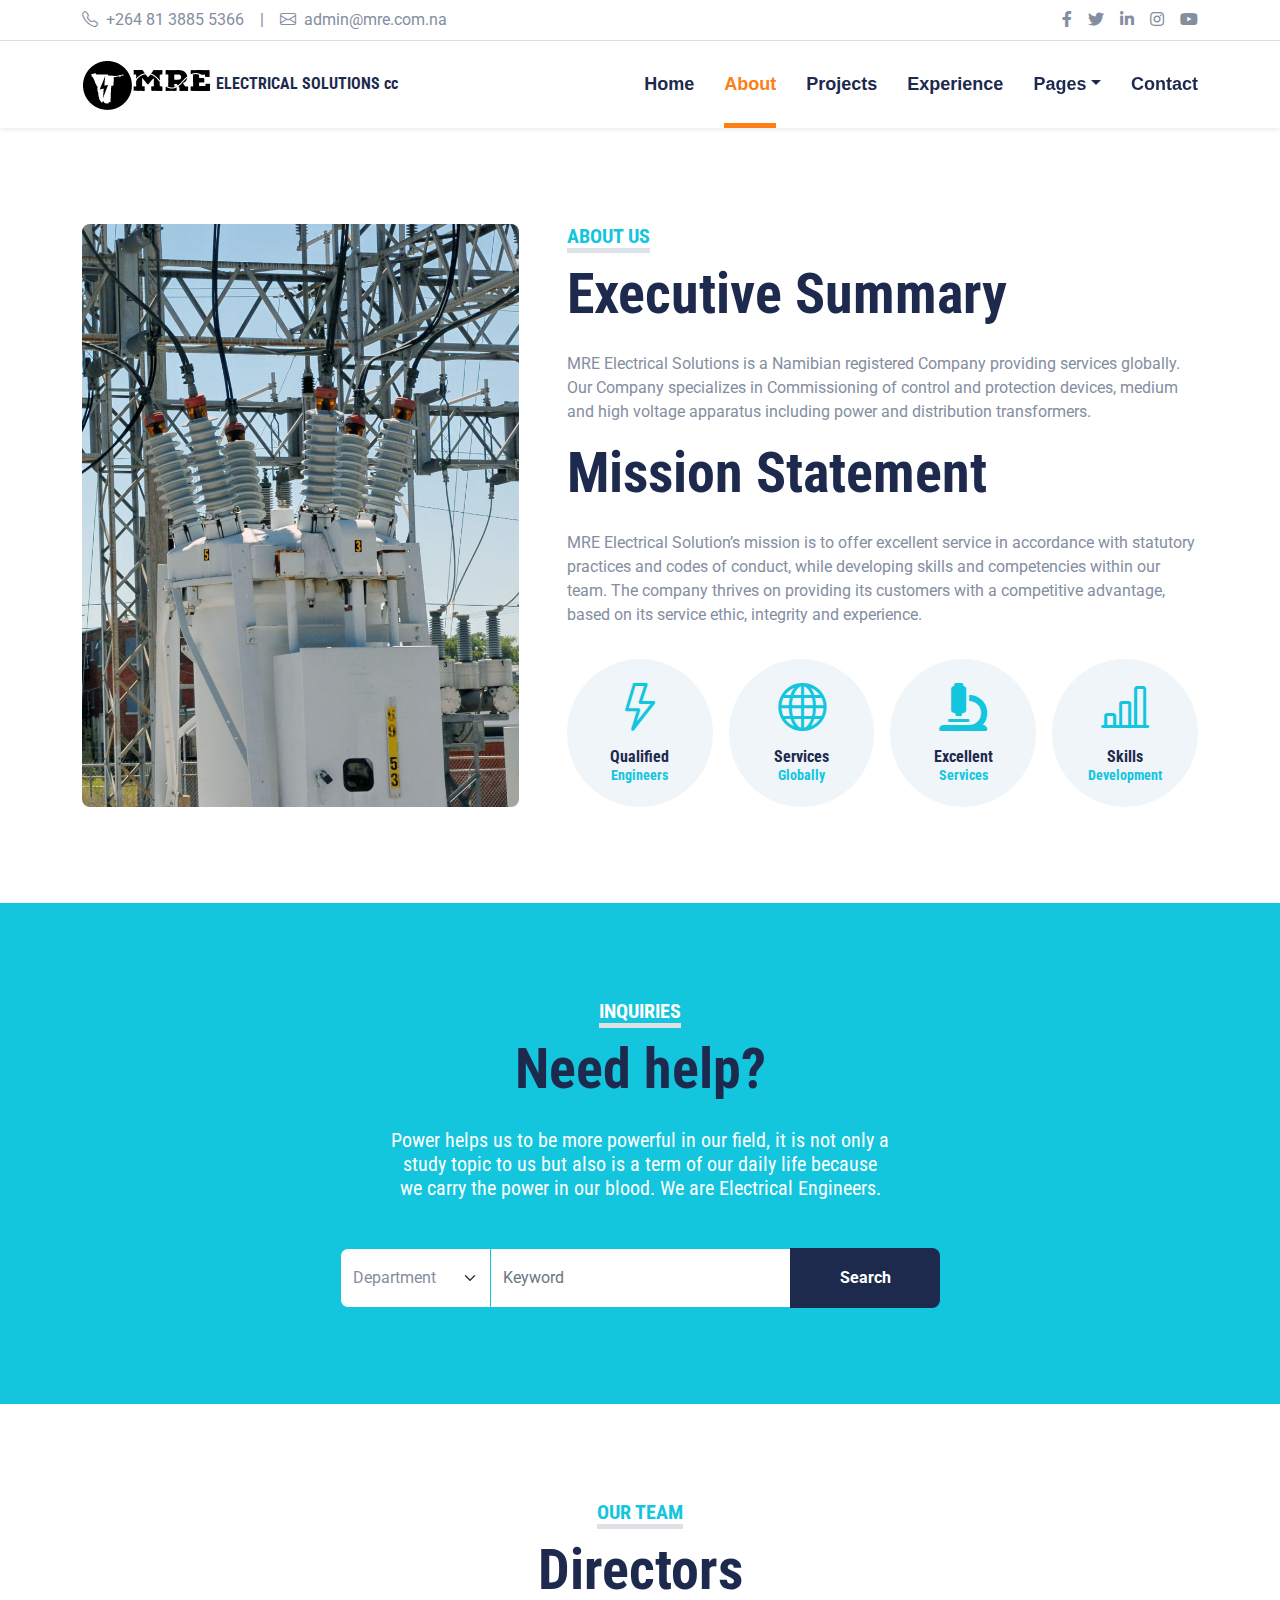
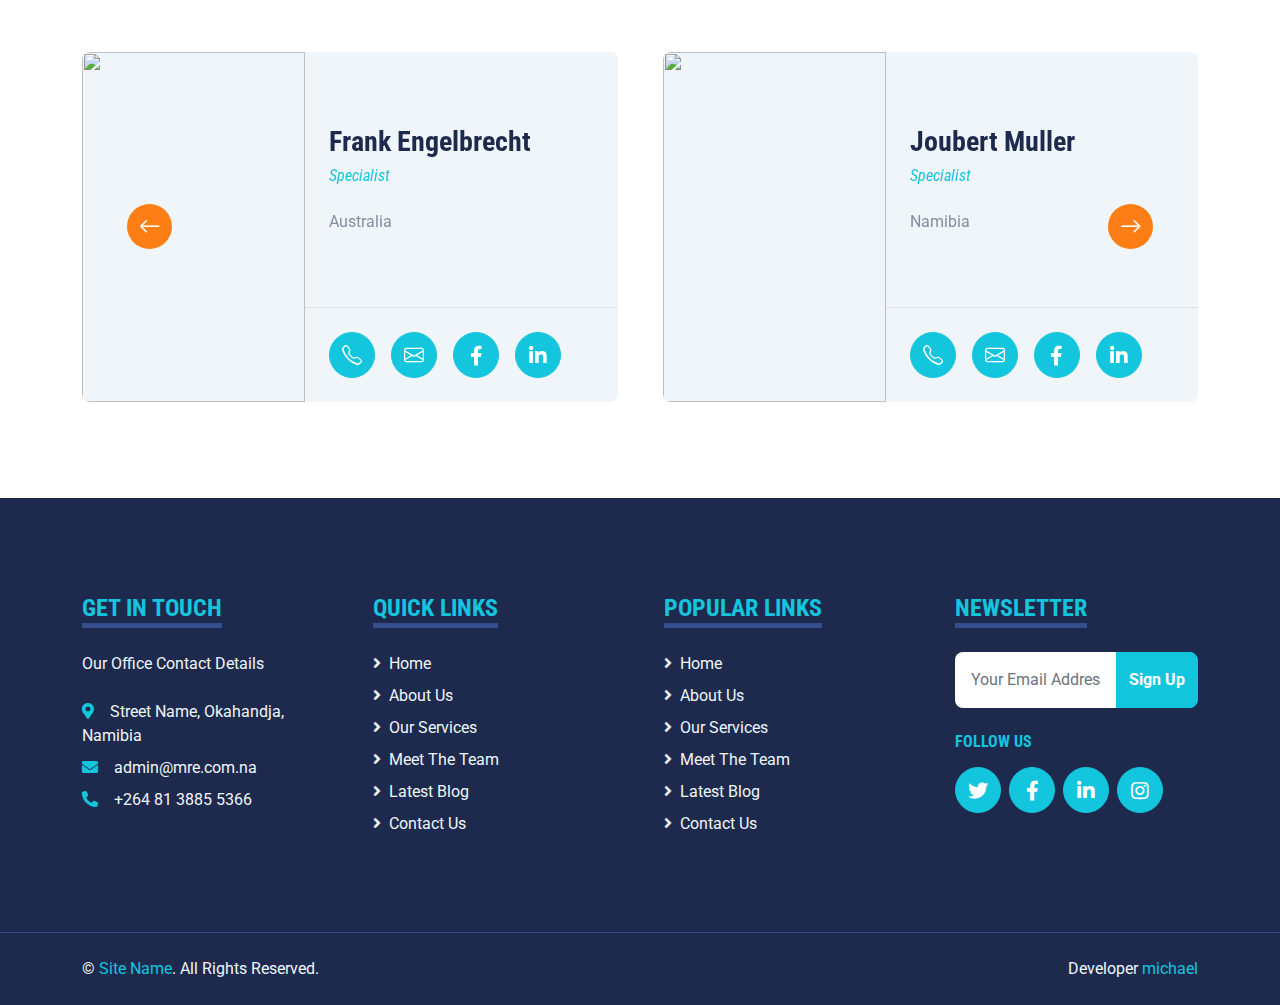
==== about.html @ 2fb77c23 "Add files via upload" ====
<!DOCTYPE html>
<html lang="en">

<head>
    <meta charset="utf-8">
    <title>MRE Electrical Solutions Africa</title>
    <meta content="width=device-width, initial-scale=1.0" name="viewport">
    <meta content="Free HTML Templates" name="keywords">
    <meta content="Free HTML Templates" name="description">

    <!-- Favicon -->
    <link href="img/favicon.ico" rel="icon">

    <!-- Google Web Fonts -->
    <link rel="preconnect" href="https://fonts.gstatic.com">
    <link href="https://fonts.googleapis.com/css2?family=Roboto+Condensed:wght@400;700&family=Roboto:wght@400;700&display=swap" rel="stylesheet">  

    <!-- Icon Font Stylesheet -->
    <link href="https://cdnjs.cloudflare.com/ajax/libs/font-awesome/5.15.0/css/all.min.css" rel="stylesheet">
    <link href="https://cdn.jsdelivr.net/npm/bootstrap-icons@1.4.1/font/bootstrap-icons.css" rel="stylesheet">

    <!-- Libraries Stylesheet -->
    <link href="lib/owlcarousel/assets/owl.carousel.min.css" rel="stylesheet">
    <link href="lib/tempusdominus/css/tempusdominus-bootstrap-4.min.css" rel="stylesheet" />

    <!-- Customized Bootstrap Stylesheet -->
    <link href="css/bootstrap.min.css" rel="stylesheet">

    <!-- Template Stylesheet -->
    <link href="css/style.css" rel="stylesheet">
</head>

<body>
    <!-- Topbar Start -->
    <div class="container-fluid py-2 border-bottom d-none d-lg-block">
        <div class="container">
            <div class="row">
                <div class="col-md-6 text-center text-lg-start mb-2 mb-lg-0">
                    <div class="d-inline-flex align-items-center">
                        <a class="text-decoration-none text-body pe-3" href=""><i class="bi bi-telephone me-2"></i>+264 81 3885 5366</a>
                        <span class="text-body">|</span>
                        <a class="text-decoration-none text-body px-3" href=""><i class="bi bi-envelope me-2"></i>admin@mre.com.na</a>
                    </div>
                </div>
                <div class="col-md-6 text-center text-lg-end">
                    <div class="d-inline-flex align-items-center">
                        <a class="text-body px-2" href="">
                            <i class="fab fa-facebook-f"></i>
                        </a>
                        <a class="text-body px-2" href="">
                            <i class="fab fa-twitter"></i>
                        </a>
                        <a class="text-body px-2" href="">
                            <i class="fab fa-linkedin-in"></i>
                        </a>
                        <a class="text-body px-2" href="">
                            <i class="fab fa-instagram"></i>
                        </a>
                        <a class="text-body ps-2" href="">
                            <i class="fab fa-youtube"></i>
                        </a>
                    </div>
                </div>
            </div>
        </div>
    </div>
    <!-- Topbar End -->


    <!-- Navbar Start -->
    <div class="container-fluid sticky-top bg-white shadow-sm mb-5">
        <div class="container">
            <nav class="navbar navbar-expand-lg bg-white navbar-light py-3 py-lg-0">
                <a href="index.html" class="navbar-brand">
                    <h1 class="m-0 fs-6 text-dark-bg-subtle"><img src="img/logo.png" class="img-fluid" alt="...">  ELECTRICAL SOLUTIONS cc</h1>
                </a>
                <button class="navbar-toggler" type="button" data-bs-toggle="collapse" data-bs-target="#navbarCollapse">
                    <span class="navbar-toggler-icon"></span>
                </button>
                <div class="collapse navbar-collapse" id="navbarCollapse">
                    <div class="navbar-nav ms-auto py-0">
                        <a href="index.html" class="nav-item nav-link">Home</a>
                        <a href="about.html" class="nav-item nav-link active">About</a>
                        <a href="projects.html" class="nav-item nav-link">Projects</a>
                        <a href="Experience.html" class="nav-item nav-link">Experience</a>
                        <div class="nav-item dropdown">
                            <a href="#" class="nav-link dropdown-toggle" data-bs-toggle="dropdown">Pages</a>
                            <div class="dropdown-menu m-0">
                                <a href="resources.html" class="dropdown-item">Resources</a>
                                <a href="team.html" class="dropdown-item">Our Team</a>
                                <a href="testimonial.html" class="dropdown-item">Testimonial</a>
                                <a href="appointment.html" class="dropdown-item">Appointment</a>
                                <a href="search.html" class="dropdown-item">Search</a>
                            </div>
                        </div>
                        <a href="contact.html" class="nav-item nav-link">Contact</a>
                    </div>
                </div>
            </nav>
        </div>
    </div>
    <!-- Navbar End -->


    <!-- About Start -->
    <div class="container-fluid py-5">
        <div class="container">
            <div class="row gx-5">
                <div class="col-lg-5 mb-5 mb-lg-0" style="min-height: 500px;">
                    <div class="position-relative h-100">
                        <img class="position-absolute w-100 h-100 rounded" src="img/about.png" style="object-fit: cover;">
                    </div>
                </div>
                <div class="col-lg-7">
                    <div class="mb-4">
                        <h5 class="d-inline-block text-primary text-uppercase border-bottom border-5">About Us</h5>
                        <h1 class="display-4">Executive Summary</h1>
                    </div>
                    <p> MRE Electrical Solutions is a Namibian registered Company providing services globally. Our Company specializes in Commissioning of control and protection devices, medium and high voltage apparatus including power and distribution transformers.
                    </p>
                    <div class="mb-4">
                        <h1 class="display-4">Mission Statement</h1>
                    </div>
                    <p>  MRE Electrical Solution’s mission is to offer excellent service in accordance with statutory practices and codes of conduct, while developing skills and competencies within our team. The company thrives on providing its customers with a competitive advantage, based on its service ethic, integrity and experience.
                    </p>
                    <div class="row g-3 pt-3">
                        <div class="col-sm-3 col-6">
                            <div class="bg-light text-center rounded-circle py-4">
                                <i class="fa fa-3x bi bi-lightning text-primary mb-3"></i>
                                <h6 class="mb-0">Qualified<small class="d-block text-primary">Engineers</small></h6>
                            </div>
                        </div>
                        <div class="col-sm-3 col-6">
                            <div class="bg-light text-center rounded-circle py-4">
                                <i class="fa fa-3x bi bi-globe text-primary mb-3"></i>
                                <h6 class="mb-0">Services<small class="d-block text-primary">Globally</small></h6>
                            </div>
                        </div>
                        <div class="col-sm-3 col-6">
                            <div class="bg-light text-center rounded-circle py-4">
                                <i class="fa fa-3x fa-microscope text-primary mb-3"></i>
                                <h6 class="mb-0">Excellent<small class="d-block text-primary">Services</small></h6>
                            </div>
                        </div>
                        <div class="col-sm-3 col-6">
                            <div class="bg-light text-center rounded-circle py-4">
                                <i class="fa fa-3x bi bi-bar-chart-line text-primary mb-3"></i>
                                <h6 class="mb-0">Skills<small class="d-block text-primary">Development</small></h6>
                            </div>
                        </div>
                    </div>
                </div>
            </div>
        </div>
    </div>
    <!-- About End -->


    <!-- Search Start -->
    <div class="container-fluid bg-primary my-5 py-5">
        <div class="container py-5">
            <div class="text-center mx-auto mb-5" style="max-width: 500px;">
                <h5 class="d-inline-block text-white text-uppercase border-bottom border-5">Inquiries</h5>
                <h1 class="display-4 mb-4">Need help?</h1>
                <h5 class="text-white fw-normal">Power helps us to be more powerful in our field, it is not only a study topic to us but also is a term of our daily life because we carry the power in our blood. We are Electrical Engineers.</h5>
            </div>
            <div class="mx-auto" style="width: 100%; max-width: 600px;">
                <div class="input-group">
                    <select class="form-select border-primary w-25" style="height: 60px;">
                        <option selected>Department</option>
                        <option value="1">Power & Electrical</option>
                        <option value="2">Electronics</option>
                        <option value="3">Software</option>
                    </select>
                    <input type="text" class="form-control border-primary w-50" placeholder="Keyword">
                    <button class="btn btn-dark border-0 w-25">Search</button>
                </div>
            </div>
        </div>
    </div>
    <!-- Search End -->


    <!-- Team Start -->
    <div class="container-fluid py-5">
        <div class="container">
            <div class="text-center mx-auto mb-5" style="max-width: 500px;">
                <h5 class="d-inline-block text-primary text-uppercase border-bottom border-5">Our Team</h5>
                <h1 class="display-4">Directors</h1>
            </div>
            <div class="owl-carousel team-carousel position-relative">
                <div class="team-item">
                    <div class="row g-0 bg-light rounded overflow-hidden">
                        <div class="col-12 col-sm-5 h-100">
                            <img class="img-fluid h-100" src="img/team-1.png" style="object-fit: cover;">
                        </div>
                        <div class="col-12 col-sm-7 h-100 d-flex flex-column">
                            <div class="mt-auto p-4">
                                <h3>Frank Engelbrecht</h3>
                                <h6 class="fw-normal fst-italic text-primary mb-4">Specialist</h6>
                                <p class="m-0">Australia</p>
                            </div>
                            <div class="d-flex mt-auto border-top p-4">
                                <a class="btn btn-lg btn-primary btn-lg-square rounded-circle me-3" href="#"><i class="bi bi-telephone"></i></a>
                                <a class="btn btn-lg btn-primary btn-lg-square rounded-circle me-3" href="#"><i class="bi bi-envelope"></i></a>
                                <a class="btn btn-lg btn-primary btn-lg-square rounded-circle me-3" href="#"><i class="fab fa-facebook-f"></i></a>
                                <a class="btn btn-lg btn-primary btn-lg-square rounded-circle" href="#"><i class="fab fa-linkedin-in"></i></a>
                            </div>
                        </div>
                    </div>
                </div>
                <div class="team-item">
                    <div class="row g-0 bg-light rounded overflow-hidden">
                        <div class="col-12 col-sm-5 h-100">
                            <img class="img-fluid h-100" src="img/team-2.png" style="object-fit: cover;">
                        </div>
                        <div class="col-12 col-sm-7 h-100 d-flex flex-column">
                            <div class="mt-auto p-4">
                                <h3>Joubert Muller</h3>
                                <h6 class="fw-normal fst-italic text-primary mb-4">Specialist</h6>
                                <p class="m-0">Namibia</p>
                            </div>
                            <div class="d-flex mt-auto border-top p-4">
                                <a class="btn btn-lg btn-primary btn-lg-square rounded-circle me-3" href="#"><i class="bi bi-telephone"></i></a>
                                <a class="btn btn-lg btn-primary btn-lg-square rounded-circle me-3" href="#"><i class="bi bi-envelope"></i></a>
                                <a class="btn btn-lg btn-primary btn-lg-square rounded-circle me-3" href="#"><i class="fab fa-facebook-f"></i></a>
                                <a class="btn btn-lg btn-primary btn-lg-square rounded-circle" href="#"><i class="fab fa-linkedin-in"></i></a>
                            </div>
                        </div>
                    </div>
                </div>
                <div class="team-item">
                    <div class="row g-0 bg-light rounded overflow-hidden">
                        <div class="col-12 col-sm-5 h-100">
                            <img class="img-fluid h-100" src="img/team-3.png" style="object-fit: cover;">
                        </div>
                        <div class="col-12 col-sm-7 h-100 d-flex flex-column">
                            <div class="mt-auto p-4">
                                <h3>Nico Ranft</h3>
                                <h6 class="fw-normal fst-italic text-primary mb-4">Specialist</h6>
                                <p class="m-0">South Africa</p>
                            </div>
                            <div class="d-flex mt-auto border-top p-4">
                                <a class="btn btn-lg btn-primary btn-lg-square rounded-circle me-3" href="#"><i class="bi bi-telephone"></i></a>
                                <a class="btn btn-lg btn-primary btn-lg-square rounded-circle me-3" href="#"><i class="bi bi-envelope"></i></a>
                                <a class="btn btn-lg btn-primary btn-lg-square rounded-circle me-3" href="#"><i class="fab fa-facebook-f"></i></a>
                                <a class="btn btn-lg btn-primary btn-lg-square rounded-circle" href="#"><i class="fab fa-linkedin-in"></i></a>
                            </div>
                        </div>
                    </div>
                </div>
            </div>
        </div>
    </div>
    <!-- Team End -->


    <!-- Footer Start -->
    <div class="container-fluid bg-dark text-light mt-5 py-5">
        <div class="container py-5">
            <div class="row g-5">
                <div class="col-lg-3 col-md-6">
                    <h4 class="d-inline-block text-primary text-uppercase border-bottom border-5 border-secondary mb-4">Get In Touch</h4>
                    <p class="mb-4">Our Office Contact Details</p>
                    <p class="mb-2"><i class="fa fa-map-marker-alt text-primary me-3"></i>Street Name, Okahandja, Namibia</p>
                    <p class="mb-2"><i class="fa fa-envelope text-primary me-3"></i>admin@mre.com.na</p>
                    <p class="mb-0"><i class="fa fa-phone-alt text-primary me-3"></i>+264 81 3885 5366</p>
                </div>
                <div class="col-lg-3 col-md-6">
                    <h4 class="d-inline-block text-primary text-uppercase border-bottom border-5 border-secondary mb-4">Quick Links</h4>
                    <div class="d-flex flex-column justify-content-start">
                        <a class="text-light mb-2" href="#"><i class="fa fa-angle-right me-2"></i>Home</a>
                        <a class="text-light mb-2" href="#"><i class="fa fa-angle-right me-2"></i>About Us</a>
                        <a class="text-light mb-2" href="#"><i class="fa fa-angle-right me-2"></i>Our Services</a>
                        <a class="text-light mb-2" href="#"><i class="fa fa-angle-right me-2"></i>Meet The Team</a>
                        <a class="text-light mb-2" href="#"><i class="fa fa-angle-right me-2"></i>Latest Blog</a>
                        <a class="text-light" href="#"><i class="fa fa-angle-right me-2"></i>Contact Us</a>
                    </div>
                </div>
                <div class="col-lg-3 col-md-6">
                    <h4 class="d-inline-block text-primary text-uppercase border-bottom border-5 border-secondary mb-4">Popular Links</h4>
                    <div class="d-flex flex-column justify-content-start">
                        <a class="text-light mb-2" href="#"><i class="fa fa-angle-right me-2"></i>Home</a>
                        <a class="text-light mb-2" href="#"><i class="fa fa-angle-right me-2"></i>About Us</a>
                        <a class="text-light mb-2" href="#"><i class="fa fa-angle-right me-2"></i>Our Services</a>
                        <a class="text-light mb-2" href="#"><i class="fa fa-angle-right me-2"></i>Meet The Team</a>
                        <a class="text-light mb-2" href="#"><i class="fa fa-angle-right me-2"></i>Latest Blog</a>
                        <a class="text-light" href="#"><i class="fa fa-angle-right me-2"></i>Contact Us</a>
                    </div>
                </div>
                <div class="col-lg-3 col-md-6">
                    <h4 class="d-inline-block text-primary text-uppercase border-bottom border-5 border-secondary mb-4">Newsletter</h4>
                    <form action="">
                        <div class="input-group">
                            <input type="text" class="form-control p-3 border-0" placeholder="Your Email Address">
                            <button class="btn btn-primary">Sign Up</button>
                        </div>
                    </form>
                    <h6 class="text-primary text-uppercase mt-4 mb-3">Follow Us</h6>
                    <div class="d-flex">
                        <a class="btn btn-lg btn-primary btn-lg-square rounded-circle me-2" href="#"><i class="fab fa-twitter"></i></a>
                        <a class="btn btn-lg btn-primary btn-lg-square rounded-circle me-2" href="#"><i class="fab fa-facebook-f"></i></a>
                        <a class="btn btn-lg btn-primary btn-lg-square rounded-circle me-2" href="#"><i class="fab fa-linkedin-in"></i></a>
                        <a class="btn btn-lg btn-primary btn-lg-square rounded-circle" href="#"><i class="fab fa-instagram"></i></a>
                    </div>
                </div>
            </div>
        </div>
    </div>
    <div class="container-fluid bg-dark text-light border-top border-secondary py-4">
        <div class="container">
            <div class="row g-5">
                <div class="col-md-6 text-center text-md-start">
                    <p class="mb-md-0">&copy; <a class="text-primary" href="#">Site Name</a>. All Rights Reserved.</p>
                </div>
                <div class="col-md-6 text-center text-md-end">
                    <p class="mb-0">Developer <a class="text-primary" href="">michael</a></p>
                </div>
            </div>
        </div>
    </div>
    <!-- Footer End -->


    <!-- Back to Top -->
    <a href="#" class="btn btn-lg btn-primary btn-lg-square back-to-top"><i class="bi bi-arrow-up"></i></a>


    <!-- JavaScript Libraries -->
    <script src="https://code.jquery.com/jquery-3.4.1.min.js"></script>
    <script src="https://cdn.jsdelivr.net/npm/bootstrap@5.0.0/dist/js/bootstrap.bundle.min.js"></script>
    <script src="lib/easing/easing.min.js"></script>
    <script src="lib/waypoints/waypoints.min.js"></script>
    <script src="lib/owlcarousel/owl.carousel.min.js"></script>
    <script src="lib/tempusdominus/js/moment.min.js"></script>
    <script src="lib/tempusdominus/js/moment-timezone.min.js"></script>
    <script src="lib/tempusdominus/js/tempusdominus-bootstrap-4.min.js"></script>

    <!-- Template Javascript -->
    <script src="js/main.js"></script>
</body>

</html>
---- css/style.css ----
/********** Template CSS **********/
:root {
    --primary: #fd7e14;
    --secondary: #354F8E;
    --light: #EFF5F9;
    --dark: #1D2A4D;
}

.btn {
    font-weight: 700;
    transition: .5s;
}

.btn:hover {
    -webkit-box-shadow: 0 8px 6px -6px #555555;
    -moz-box-shadow: 0 8px 6px -6px #555555;
    box-shadow: 0 8px 6px -6px #555555;
}

.btn-primary {
    color: #FFFFFF;
}

.btn-square {
    width: 36px;
    height: 36px;
}

.btn-sm-square {
    width: 28px;
    height: 28px;
}

.btn-lg-square {
    width: 46px;
    height: 46px;
}

.btn-square,
.btn-sm-square,
.btn-lg-square {
    padding-left: 0;
    padding-right: 0;
    text-align: center;
}

.back-to-top {
    position: fixed;
    display: none;
    right: 30px;
    bottom: 0;
    border-radius: 50% 50% 0 0;
    z-index: 99;
}

.navbar-light .navbar-nav .nav-link {
    font-family: 'Jost', sans-serif;
    position: relative;
    margin-left: 30px;
    padding: 30px 0;
    font-size: 18px;
    font-weight: 700;
    color: var(--dark);
    outline: none;
    transition: .5s;
}

.navbar-light .navbar-nav .nav-link:hover,
.navbar-light .navbar-nav .nav-link.active {
    color: var(--primary);
}

@media (min-width: 992px) {
    .navbar-light .navbar-nav .nav-link::before {
        position: absolute;
        content: "";
        width: 0;
        height: 5px;
        bottom: 0;
        left: 50%;
        background: var(--primary);
        transition: .5s;
    }

    .navbar-light .navbar-nav .nav-link:hover::before,
    .navbar-light .navbar-nav .nav-link.active::before {
        width: 100%;
        left: 0;
    }
}

@media (max-width: 991.98px) {
    .navbar-light .navbar-nav .nav-link  {
        margin-left: 0;
        padding: 10px 0;
    }
}

.hero-header {
    background: url(../img/hero.png) top right no-repeat;
    background-size: cover;
}

.service-item {
    position: relative;
    height: 350px;
    padding: 0 30px;
    transition: .5s;
}

.service-item .service-icon {
    width: 150px;
    height: 100px;
    display: flex;
    align-items: center;
    justify-content: center;
    background: var(--primary);
    border-radius: 50%;
    transform: rotate(-14deg);
}

.service-item .service-icon i {
    transform: rotate(15deg);
}

.service-item a.btn {
    position: absolute;
    width: 60px;
    bottom: -48px;
    left: 50%;
    margin-left: -30px;
    opacity: 0;
}

.service-item:hover a.btn {
    bottom: -24px;
    opacity: 1;
}

.price-carousel::after {
    position: absolute;
    content: "";
    width: 100%;
    height: 50%;
    bottom: 0;
    left: 0;
    background: var(--primary);
    border-radius: 8px 8px 50% 50%;
    z-index: -1;
}

.price-carousel .owl-nav {
    margin-top: 35px;
    width: 100%;
    text-align: center;
    display: flex;
    justify-content: center;
}

.price-carousel .owl-nav .owl-prev,
.price-carousel .owl-nav .owl-next{
    position: relative;
    margin: 0 5px;
    width: 45px;
    height: 45px;
    display: flex;
    align-items: center;
    justify-content: center;
    color: var(--primary);
    background: #FFFFFF;
    font-size: 22px;
    border-radius: 45px;
    transition: .5s;
}

.price-carousel .owl-nav .owl-prev:hover,
.price-carousel .owl-nav .owl-next:hover {
    color: var(--dark);
}

@media (min-width: 576px) {
    .team-item .row {
        height: 350px;
    }
}

.team-carousel .owl-nav {
    position: absolute;
    padding: 0 45px;
    width: 100%;
    height: 45px;
    top: calc(50% - 22.5px);
    left: 0;
    display: flex;
    justify-content: space-between;
}

.team-carousel .owl-nav .owl-prev,
.team-carousel .owl-nav .owl-next {
    position: relative;
    width: 45px;
    height: 45px;
    display: flex;
    align-items: center;
    justify-content: center;
    color: #FFFFFF;
    background: var(--primary);
    border-radius: 45px;
    font-size: 22px;
    transition: .5s;
}

.team-carousel .owl-nav .owl-prev:hover,
.team-carousel .owl-nav .owl-next:hover {
    background: var(--dark);
}

.testimonial-carousel .owl-dots {
    margin-top: 15px;
    display: flex;
    align-items: center;
    justify-content: center;
}

.testimonial-carousel .owl-dot {
    position: relative;
    display: inline-block;
    margin: 0 5px;
    width: 20px;
    height: 20px;
    background: var(--light);
    border: 2px solid var(--primary);
    border-radius: 20px;
    transition: .5s;
}

.testimonial-carousel .owl-dot.active {
    width: 40px;
    height: 40px;
    background: var(--primary);
}

.testimonial-carousel .owl-item img {
    width: 150px;
    height: 150px;
}
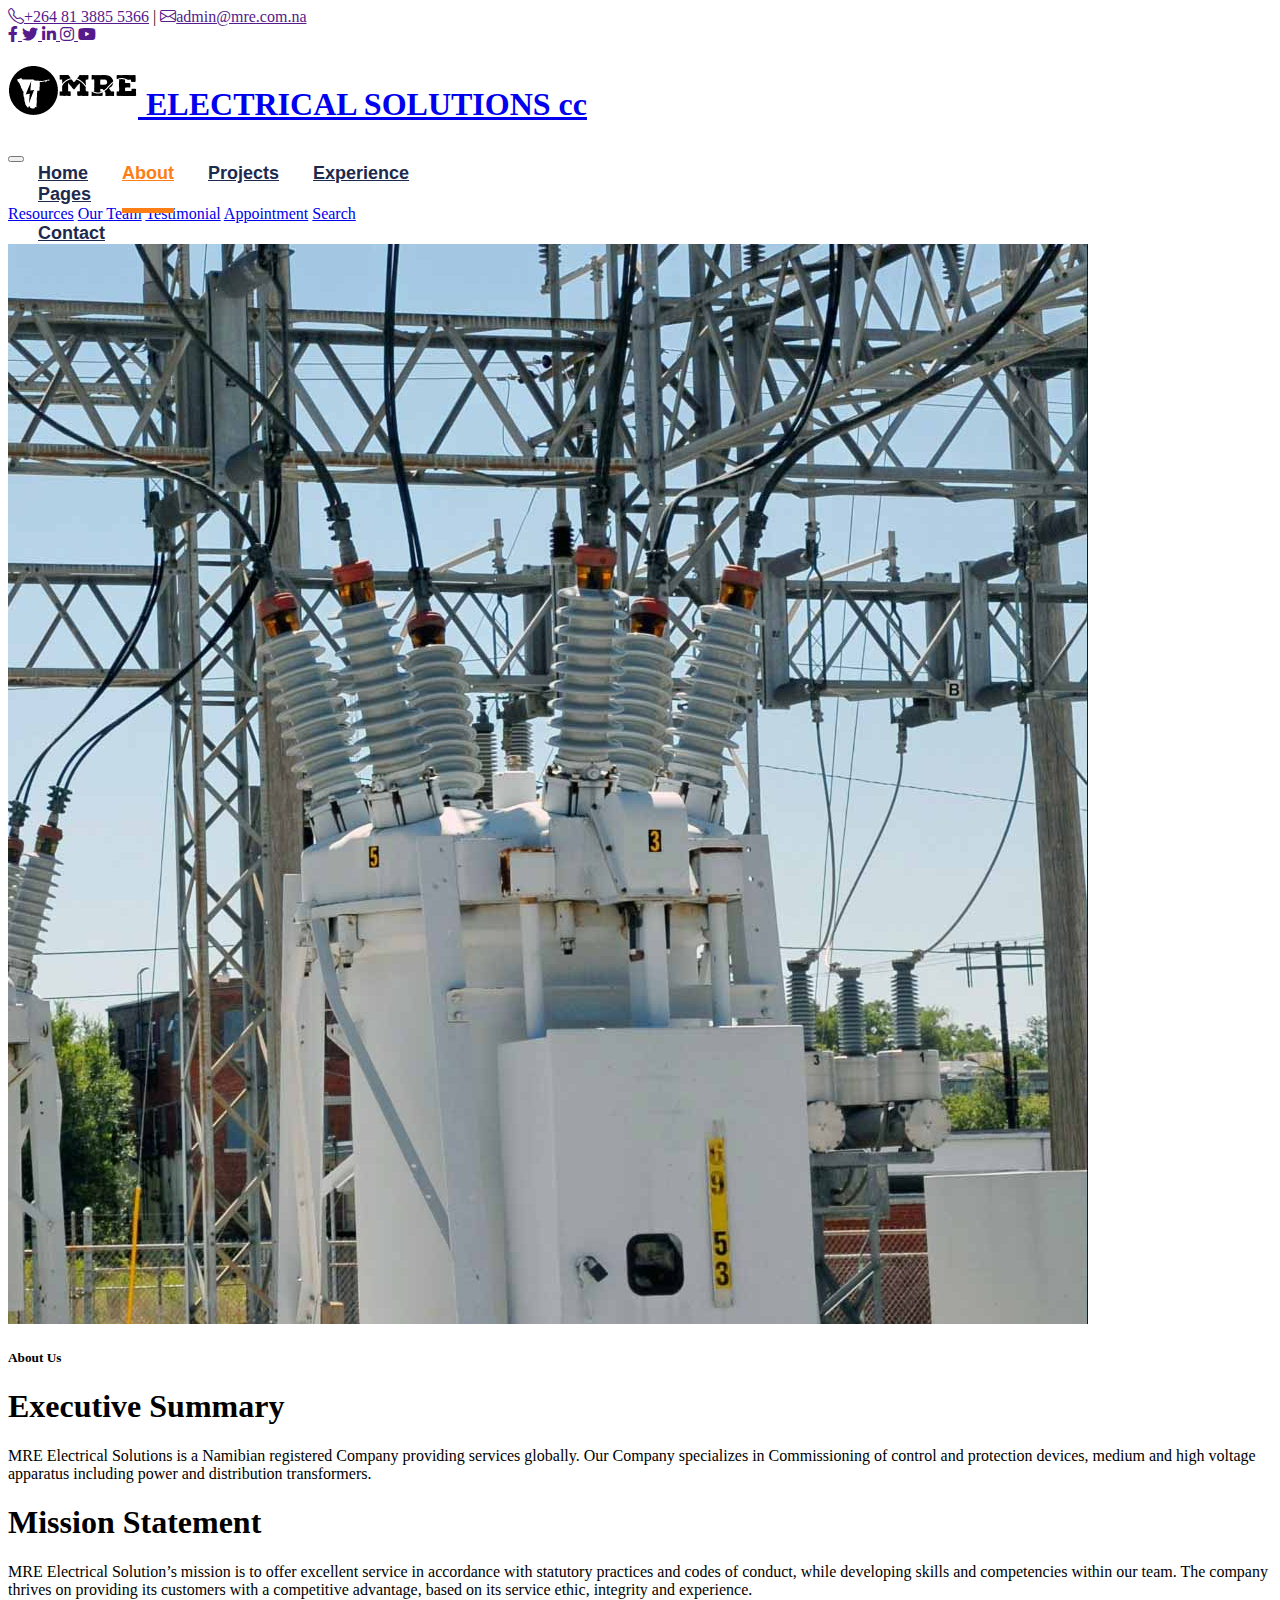
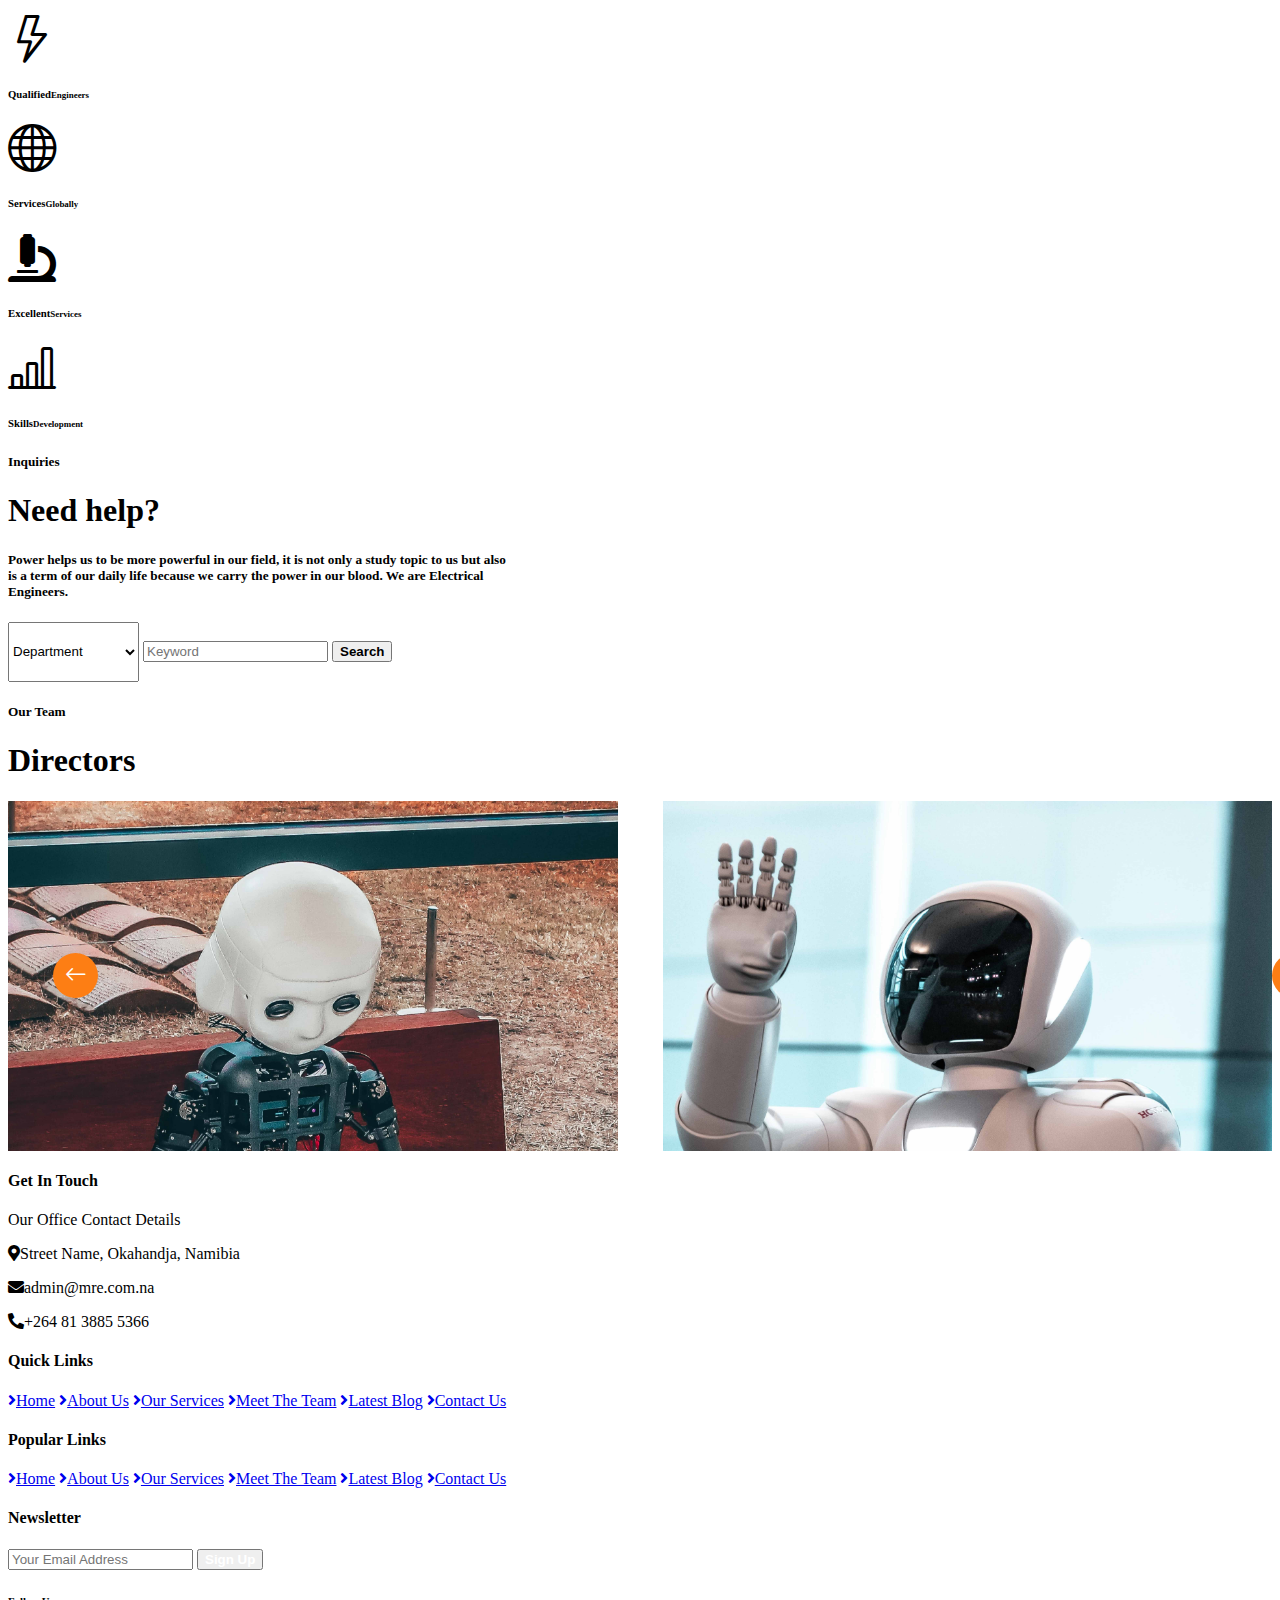
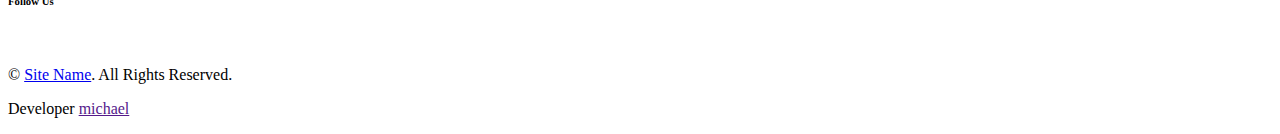
==== commit 8d20f30e: "Add files via upload" ====
--- a/about.html
+++ b/about.html
@@ -102,13 +102,13 @@
     <!-- Navbar End -->
 
 
-    <!-- About Start -->
+    <!-- mre about Start -->
     <div class="container-fluid py-5">
         <div class="container">
             <div class="row gx-5">
                 <div class="col-lg-5 mb-5 mb-lg-0" style="min-height: 500px;">
                     <div class="position-relative h-100">
-                        <img class="position-absolute w-100 h-100 rounded" src="img/about.png" style="object-fit: cover;">
+                        <img class="position-absolute w-100 h-100 rounded" src="img/about/about.jpg" style="object-fit: cover;">
                     </div>
                 </div>
                 <div class="col-lg-7">
@@ -153,7 +153,7 @@
             </div>
         </div>
     </div>
-    <!-- About End -->
+    <!-- mre about End -->
 
 
     <!-- Search Start -->
@@ -181,7 +181,7 @@
     <!-- Search End -->
 
 
-    <!-- Team Start -->
+    <!-- mre Director Start -->
     <div class="container-fluid py-5">
         <div class="container">
             <div class="text-center mx-auto mb-5" style="max-width: 500px;">
@@ -192,7 +192,7 @@
                 <div class="team-item">
                     <div class="row g-0 bg-light rounded overflow-hidden">
                         <div class="col-12 col-sm-5 h-100">
-                            <img class="img-fluid h-100" src="img/team-1.png" style="object-fit: cover;">
+                            <img class="img-fluid h-100" src="img/directors/team-1.jpg" style="object-fit: cover;">
                         </div>
                         <div class="col-12 col-sm-7 h-100 d-flex flex-column">
                             <div class="mt-auto p-4">
@@ -212,7 +212,7 @@
                 <div class="team-item">
                     <div class="row g-0 bg-light rounded overflow-hidden">
                         <div class="col-12 col-sm-5 h-100">
-                            <img class="img-fluid h-100" src="img/team-2.png" style="object-fit: cover;">
+                            <img class="img-fluid h-100" src="img/directors/team-2.jpg" style="object-fit: cover;">
                         </div>
                         <div class="col-12 col-sm-7 h-100 d-flex flex-column">
                             <div class="mt-auto p-4">
@@ -232,7 +232,7 @@
                 <div class="team-item">
                     <div class="row g-0 bg-light rounded overflow-hidden">
                         <div class="col-12 col-sm-5 h-100">
-                            <img class="img-fluid h-100" src="img/team-3.png" style="object-fit: cover;">
+                            <img class="img-fluid h-100" src="img/directors/team-3.jpg" style="object-fit: cover;">
                         </div>
                         <div class="col-12 col-sm-7 h-100 d-flex flex-column">
                             <div class="mt-auto p-4">
@@ -252,7 +252,7 @@
             </div>
         </div>
     </div>
-    <!-- Team End -->
+    <!-- mre Director End -->
 
 
     <!-- Footer Start -->
--- a/css/style.css
+++ b/css/style.css
@@ -97,7 +97,7 @@
 }
 
 .hero-header {
-    background: url(../img/hero.png) top right no-repeat;
+    background: url(../img/hero.jpg) top right no-repeat;
     background-size: cover;
 }
 
